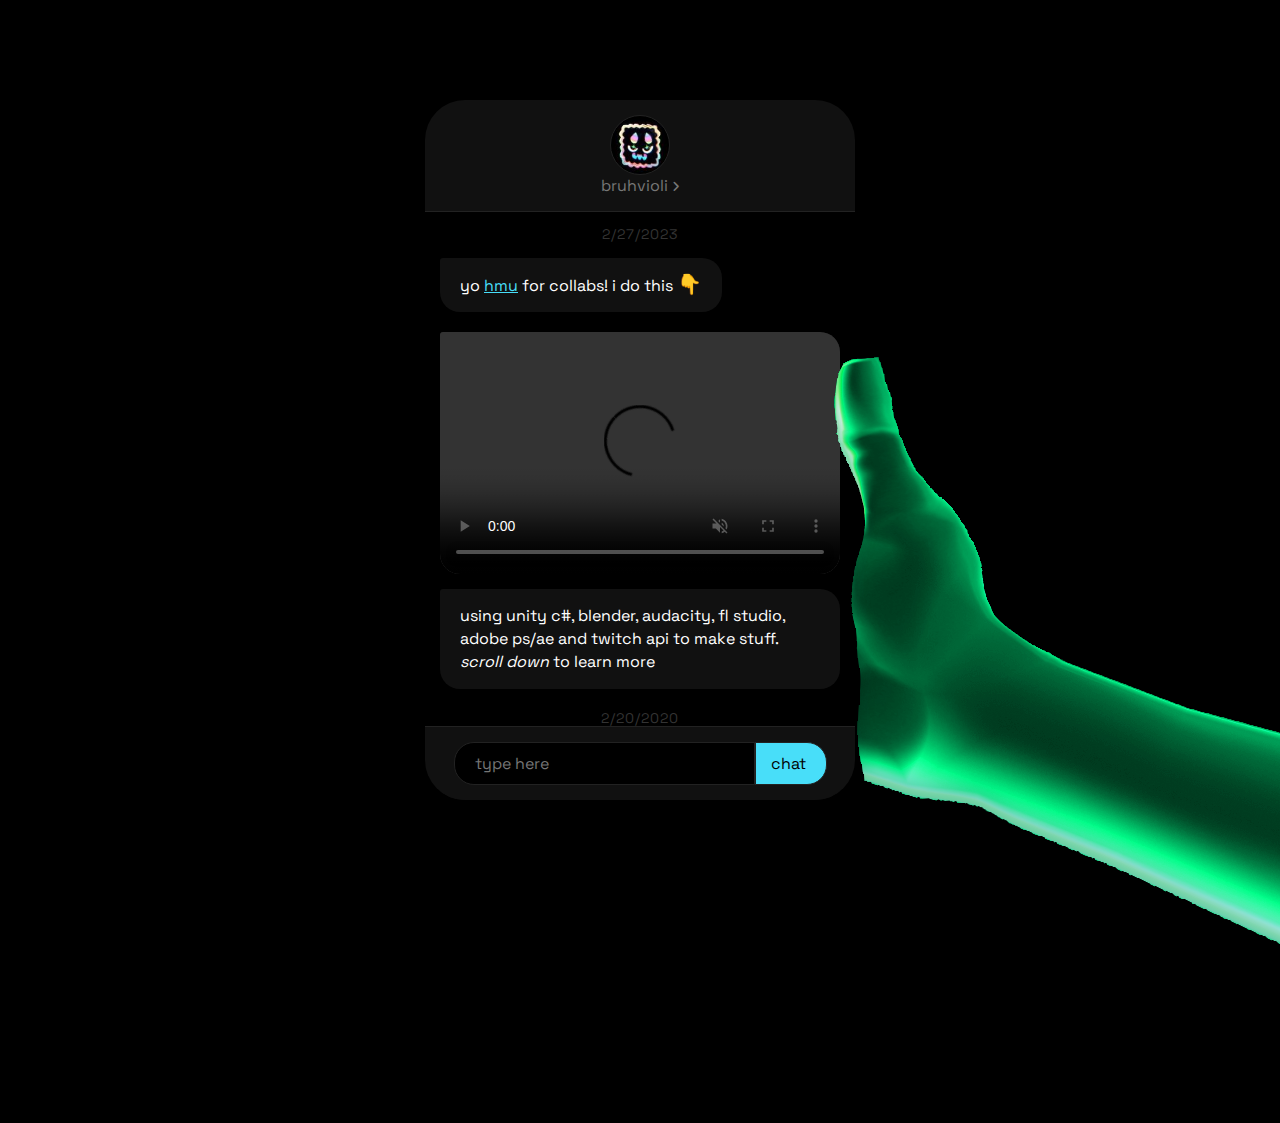
==== index.html @ a9795bd4 "updated stuff" ====
<!DOCTYPE html>
<html>
<head>
	<meta charset="utf-8">
	<meta name="viewport" content="width=device-width, initial-scale=1">
	<link rel="preconnect" href="https://fonts.googleapis.com">
	<link rel="preconnect" href="https://fonts.gstatic.com" crossorigin>
	<script src="https://ajax.googleapis.com/ajax/libs/jquery/3.3.1/jquery.min.js"></script>
	<link href="https://fonts.googleapis.com/css2?family=Space+Grotesk:wght@400;700&display=swap" rel="stylesheet">
	<link href="https://cdnjs.cloudflare.com/ajax/libs/font-awesome/6.3.0/css/all.min.css" rel="stylesheet">
	<title>bruhvioli portfolio</title>
	<link href="style.css" rel="stylesheet">
	<meta name=”viewport” content=”width=device-width; initial-scale=1.0; maximum-scale=1.0; user-scalable=0;” />
	<meta name=”viewport” content=”width=device-width; initial-scale=1.0; maximum-scale=1.0; user-scalable=false;” />
	<meta name=”viewport” content=”width=device-width; initial-scale=1.0; maximum-scale=1.0; user-scalable=no;” />
	<meta name="viewport" content="width=device-width, user-scalable=no" />

	<!-- <script>
        $(document).ready(function() {
            $(".copyText").on('click', function() {
                $(".container").toggleClass("alert-active");
                setTimeout(function(){
				    $('.container').removeClass('alert-active');
				},2000);
            });

        });
        
    </script> -->

    <script type="text/javascript">
    	$(document).ready(function(){
		    var classes = ["bg1", "bg2", "bg3", "bg4"];

		    $(".bg-img").each(function(){
		        $(this).addClass(classes[~~(Math.random()*classes.length)]);
		    });
		});
    </script>

    <script type="text/javascript">
    	$(document).ready(function(){
		    var classes = ["white-drawn", "green-3d"];

		    $(".hand").each(function(){
		        $(this).addClass(classes[~~(Math.random()*classes.length)]);
		    });
		});
    </script>

    <script type="text/javascript">
    	$(document).ready(function(){
		    var classes = ["dark-phone", "light-phone"];

		    $(".container").each(function(){
		        $(this).addClass(classes[~~(Math.random()*classes.length)]);
		    });
		});
    </script>

</head>
<body>
	<div class="bg-img"></div>
<div class="container">
	<div class="hand"></div>
	<div class="inside-phone">
<!-- <div class="alert-msg">copied to clipboard</div> -->

	<a class="header-link" target="_blank" href="https://www.linktr.ee/bruhvioli">
		<div class="header">
		<div class="logo">
			<!-- <img width="50px" src="pp.jpeg"> -->
		</div>
		<div>bruhvioli <i style="font-size: 12px;" class="fa-solid fa-angle-right"></i></div>
		<!-- <div class="navlinks"><span class="copyText"><div id="a" class="hiddenText" onclick="copyDivToClipboard()">bruhvioli#5132</div><i class="fa-brands fa-discord"></i></span> <span class="copyText"><div id="b" class="hiddenText" onclick="copyDivToClipboard2()">dmbruhvioli@gmail.com</div><i class="fa-solid fa-envelope"></i></span>
	</div> -->
	</div>
</a>

	<div class="footer">
		<div class="input">
			<input type="" name="" placeholder="type here">
			<a target="_blank" href="https://www.linktr.ee/bruhvioli"><div class="send-btn">chat</div></a>
		</div>
		<div>
			
		</div>

<!-- 		<div class="navlinks"><span class="copyText"><div id="a" class="hiddenText" onclick="copyDivToClipboard()">bruhvioli#5132</div><i class="fa-brands fa-discord"></i></span> <span class="copyText"><div id="b" class="hiddenText" onclick="copyDivToClipboard2()">dmbruhvioli@gmail.com</div><i class="fa-solid fa-envelope"></i></span>
	</div> -->
	</div>

	<div class="scrolling-content">

		<!-- <div class="header dupe">
			<div class="logo"></div>
			<div>bruhvioli <i style="font-size: 12px; color: #555;" class="fa-solid fa-angle-right"></i></div>
		</div> -->

		<div class="row">
			<div class="timecode">2/27/2023</div>
			<!-- <div id="datetime" class="timecode"></div> -->
		</div>

		<div class="row">
			<div class="text-block">
				yo <a class="rainbowLink"  target="_blank"  href="https://linktr.ee/bruhvioli">hmu</a> for collabs! i do this <span style="font-size: 20px;">👇</span> 
			</div>
		</div>

		<div class="row">
			<div class="video-block">
			<video controls autoplay="" muted="" loop="">
				<source src="reel.mp4" type="video/mp4">
			</video>
			</div>
		</div>

		<div class="row">
			<div class="text-block">
				using unity c#, blender, audacity, fl studio, adobe ps/ae and twitch api to make stuff. <i>scroll down</i> to learn more
			</div>
		</div>

		<div class="row">
			<div class="timecode">2/20/2020</div>
		</div>

		<div class="row">
			<div class="text-block">
				currently making an <a class="rainbowLink" target="_blank" href="https://www.tiktok.com/@chatterverse">interactive livestream</a> where viewers play minigames and chat with an a.i. vtuber 
			</div>
		</div>

		<div class="row">
			<div class="text-block">
				released a playtest for my <a class="rainbowLink" target="_blank"  href="https://bruhvioli.itch.io/rundat">first game</a>... still changing/working on it to this day <span style="font-size: 20px;">😂</span>
			</div>
		</div>

		<!-- <div class="row">
			<div class="text-block">
				<a class="rainbowLink" target="_blank"  href="https://linktr.ee/bruhvioli">lmk</a> if you wanna collab
			</div>
		</div> -->

		<div class="row">
			<div class="timecode">1/12/2018</div>
		</div>

		<div class="row">
			<div class="text-block">
				making <a class="rainbowLink" href="old/archive.html">websites & designs</a> with figma, html, css, and js to survive (for now)
			</div>
		</div>

		<div class="row">
			<div class="text-block">
				 <span style="font-size: 20px;">❤️</span> overwatch, smash ultimate, wario land 3, <a class="rainbowLink" target="_blank" href="https://www.twitch.tv/watchmeforever">watchmeforever</a>, wario ware, mario kart 8, fortnite, reboot, <a class="rainbowLink" target="_blank" href="https://www.youtube.com/watch?v=z3keHyuyst4">pluggnb remixes</a>, one punch man, <a class="rainbowLink" target="_blank" href="https://store.steampowered.com/app/1353230/Bomb_Rush_Cyberfunk/">bomb rush cyberfunk</a>
			</div>
		</div>

		<!-- <div id="down"></div> -->

		<br><br><br><br><br><br><br><br><br><br><br><br>

	</div>
	</div>

</div>

<script>
var dt = new Date();
document.getElementById("datetime").innerHTML = dt.toLocaleDateString();
</script>

<!-- <script>
    function copyDivToClipboard() {
        var range = document.createRange();
        range.selectNode(document.getElementById("a"));
        window.getSelection().removeAllRanges(); // clear current selection
        window.getSelection().addRange(range); // to select text
        document.execCommand("copy");
        window.getSelection().removeAllRanges();// to deselect
    }
</script>
<script>
    function copyDivToClipboard2() {
        var range = document.createRange();
        range.selectNode(document.getElementById("b"));
        window.getSelection().removeAllRanges(); // clear current selection
        window.getSelection().addRange(range); // to select text
        document.execCommand("copy");
        window.getSelection().removeAllRanges();// to deselect
    }
</script> -->

</body>
</html>
---- style.css ----
html
{
	scroll-behavior: smooth;
}
*
{
	box-sizing: border-box;
	padding: 0;
	margin: 0;
}
::-webkit-scrollbar {
  width: 7px;
  height: 7px; 
  /*cursor: pointer;*/
}
body
{
	font-family: 'Space Grotesk', sans-serif;
	color: #fff;
	position: relative;
	display: flex;
	justify-content: center;
	align-items: center;
	height: 100vh;
	max-height: 100vh;
	overflow:hidden;
	background: #000;
}
.input
{
	display: flex;
	align-items: center;
	justify-content: center;
}
.input input 
{
	font-family: 'Space Grotesk', sans-serif;
	color: #fff;
	width: 70%;
	font-size: 16px;
	background: #0A0A0A;
	border-radius: 20px 0 0 20px;
	padding: 10px 20px;
	border:  1px solid #222;
}
.send-btn
{
	cursor: pointer;
	display: inline-block;
	color: #fff;
	/*font-weight: 700;*/
	background: #111;
	border-radius: 0 20px 20px 0;
	padding: 10px 20px 10px 15px;
	margin: 0;
	border:  1px solid #222;
	animation: color-change 5s infinite;
}
.bg-img
{
	position: absolute;
	top: 0;
	left: 0;
	width: 100vw;
	height: 100vh;
	opacity: 0.7px;
	/*background: url("https://media.newyorker.com/photos/60a5473498e3953d886a09fc/16:9/w_2560,h_1440,c_limit/Shouts-Outside.jpg") #000 center;*/
	background-size: cover;
	filter: blur(4px);
}
.bg1
{
	background: url("bg1.png") #000 center;
	background-size: cover;
}
.bg2
{
	background: url("bg2.png") #000 center;
	background-size: cover;
}
.bg3
{
	background: url("bg3.png") #000 center;
	background-size: cover;
}
.bg4
{
	background: url("bg4.png") #000 center;
	background-size: cover;
}
.container
{
	/*border-radius: 50px;*/
	position: relative;
	/*position: absolute;
	top: 50%;
	margin: 0 auto;*/
	max-width: 450px;
	padding: 0;
	height: 80vh;
	max-height: 850px;
	animation: myAnim 1s ease 0s 1 normal forwards;
}

@keyframes myAnim {
	0% {
		/*opacity: 0;*/
		transform: translateY(500px);
	}

	100% {
		/*opacity: 1;*/
		transform: translateY(0);
	}
}

.inside-phone
{
	border: 10px solid #000;
	border-radius: 50px;
	position: relative;
	width: 100%;
	height: 100%;
	overflow: hidden;
	background: #080808;
}
.hand
{
	width: 933px;
	height: 817px;
	background-size: cover;
	pointer-events: none;
	position: absolute;
	z-index: +2;
	top: 30%;
	left: 405px;
}
.white-drawn
{
	background: url("hand.png");
}
.black-real
{
	background: url("hand2.png");
}
.green-3d
{
	background: url("hand3.png");
}
.scrolling-content
{
	margin-top:110px;
	width: 100%;
	height: 100%;
	overflow-y: scroll;
}
.header
{
	position: absolute;
	top: 0;
	left: 0;
	z-index: +1;
	background: #111;
	text-align: center;
	width: 100%;
	/*max-width: 700px;*/
	padding: 15px 0;
	border-bottom: 1px solid #222;
}
.dupe 
{
	background: transparent;
	position: relative;
	z-index: -1;
	border-bottom: none;
}

.footer
{
	position: absolute;
	bottom: 0;
	left: 0;
	z-index: +1;
	background: #111;
	text-align: center;
	width: 100%;
	/*max-width: 700px;*/
	padding: 15px 0;
	border-top: 1px solid #222;
	/*box-shadow: 0px 0px 100px #000;*/
}
.clear
{
	clear: both;
}
.logo
{
	width:60px;
	height: 60px;
	border-radius: 100px;
	overflow: hidden;
	border: 1px solid #222;
	background: url("pp.jpeg") center;
	background-size: cover;
	margin: 0 auto;
}
.navlinks
{
	float: right;
	/*display: inline-block;*/
}
.copyText, .rainbowLink
{
	/*user-select: none;*/
	position: relative;
	/*text-decoration: none;*/
	cursor: pointer;
	color: #48DEF9;
	/*font-weight: 700;*/
	/*animation: color-change 5s infinite;*/
}

.text-block
{
	display: inline-block;
	text-align: left;
	padding: 15px 20px;
}
.video-block
{
	padding-bottom: 56.25%;
}
.text-block, .video-block
{
	/*box-shadow: inset 0 0  30px rgba(255, 255, 255, 0.1);*/
	position: relative;
	border-radius: 3px 20px 20px 20px;
	overflow: hidden;
	background: #111;
	line-height: 1.45em;
	margin: 15px 15px 0px;
	font-size: 16px;
}
.timecode
{
	text-align: center;
	margin: 15px auto 0;
	font-size: 14px;
	color: #333;
	letter-spacing: 1px;
}
 video
{
	width: 100%;
    height: 100%;
    position: absolute;
    top: 0;
    left: 0;
    object-fit: cover;
    z-index: 0;
}

/*alt phone colors*/

	/*dark*/

		.dark-phone ::-webkit-scrollbar-track {
		  background: rgba(119, 119, 119, 0.2); 
		}
		 
		.dark-phone ::-webkit-scrollbar-thumb {
		  background: #333; 
		}

		.dark-phone ::-webkit-scrollbar-thumb:hover {
		  background: #222; 
		}
		.dark-phone .rainbowLink
		{
			color: #48DEF9;
		}
		.dark-phone .logo
		{
			border: 1px solid #222;
		}
		.dark-phone .header-link
		{
			color: #777;
		}
		.dark-phone .input input 
		{
			color: #fff;
			background: #000;
			border:  1px solid #222;
		}
		.dark-phone .send-btn
		{
			color: #000;
			background: #48DEF9;
			border:  1px solid #222;
		}
		.dark-phone .inside-phone
		{
			border: 10px solid #000;
			background: #000;
		}
		.dark-phone .header
		{
			background: #111;
			border-bottom: 1px solid #222;
		}
		.dark-phone .footer
		{
			background: #111;
			border-top: 1px solid #222;
		}
		.dark-phone .text-block,.dark-phone  .video-block
		{
			background: #111;
		}

	/*pink*/

		.pink-phone ::-webkit-scrollbar-track {
		  background: #F17878; 
		}
		 
		.pink-phone ::-webkit-scrollbar-thumb {
		  background: #DD4B4B; 
		}

		.pink-phone ::-webkit-scrollbar-thumb:hover {
		  background: #972121; 
		}
		.pink-phone .rainbowLink
		{
			color: #CB2E2E;
		}
		.pink-phone .logo
		{
			border: 1px solid #DB6C6C;
		}
		.pink-phone .timecode
		{
			color: #903A3A;
		}
		.pink-phone .header-link
		{
			color: #903A3A;
		}
		.pink-phone .input input 
		{
			color: #000;
			background: #fff;
			border:  1px solid #DB6C6C;
		}
		.pink-phone .send-btn
		{
			color: #CB2E2E;
			background: #FFAEAE;
			border:  1px solid #DB6C6C;
		}
		.pink-phone .inside-phone
		{
			border: 10px solid #FF9494;
			background: #FF8080;
		}
		.pink-phone .header
		{
			background: #FFAEAE;
			border-bottom: 1px solid #DB6C6C;
		}
		.pink-phone .footer
		{
			background: #FFAEAE;
			border-top: 1px solid #DB6C6C;
		}
		.pink-phone .text-block,.pink-phone  .video-block
		{
			color: #903A3A;
			background: #FFAEAE;
		}

	/*light*/

		.light-phone ::-webkit-scrollbar-track {
		  background: #ccc; 
		}
		 
		.light-phone ::-webkit-scrollbar-thumb {
		  background: #aaa; 
		}

		.light-phone ::-webkit-scrollbar-thumb:hover {
		  background: #bbb; 
		}
		.light-phone .rainbowLink
		{
			color: #1F5870;
		}
		.light-phone .logo
		{
			border: 1px solid #DBDBDB;
		}
		.light-phone .timecode
		{
			color: #8A8A8A;
		}
		.light-phone .header-link
		{
			color: #8A8A8A;
		}
		.light-phone .input input 
		{
			color: #000;
			background: #fff;
			border:  1px solid #DBDBDB;
		}
		.light-phone .send-btn
		{
			color: #fff;
			background: #48C3F6;
			border:  1px solid #DBDBDB;
		}
		.light-phone .inside-phone
		{
			border: 10px solid #ddd;
			background: #fff;
		}
		.light-phone .header
		{
			background: #EEEEEE;
			border-bottom: 1px solid #DBDBDB;
		}
		.light-phone .footer
		{
			background: #EEEEEE;
			border-top: 1px solid #DBDBDB;
		}
		.light-phone .text-block,.light-phone  .video-block
		{
			color: #fff;
			background: #48C3F6;
		}



@media only screen and (max-width: 800px)
{

		body
		{
			display: block;
			height: 100vh;
		}
		.container
		{
			max-width: 100%;
			max-height: 100%;
			height: 100vh;
			animation: none;
		}
		.dark-phone .inside-phone, .light-phone .inside-phone
		{
			border: none;
			border-radius: 0px;
			width: 100%;
			height: 100%;
		}
		.hand
		{
			display: none;
		}
		.scrolling-content
		{
			margin-top:110px;
			width: 100%;
			height: 100%;
		}
		.footer
		{
			position: fixed;
		}
}

@media only screen and (max-height: 800px)
{

		body
		{
			display: block;
			height: 100vh;
		}
		.container
		{
			max-width: 100%;
			max-height: 100%;
			height: 100vh;
			animation: none;
		}
		.dark-phone .inside-phone, .light-phone .inside-phone
		{
			border: none;
			border-radius: 0px;
			width: 100%;
			height: 100%;
		}
		.hand
		{
			display: none;
		}
		.scrolling-content
		{
			margin-top:110px;
			width: 100%;
			height: 100%;
		}
		.footer
		{
			position: fixed;
		}
}
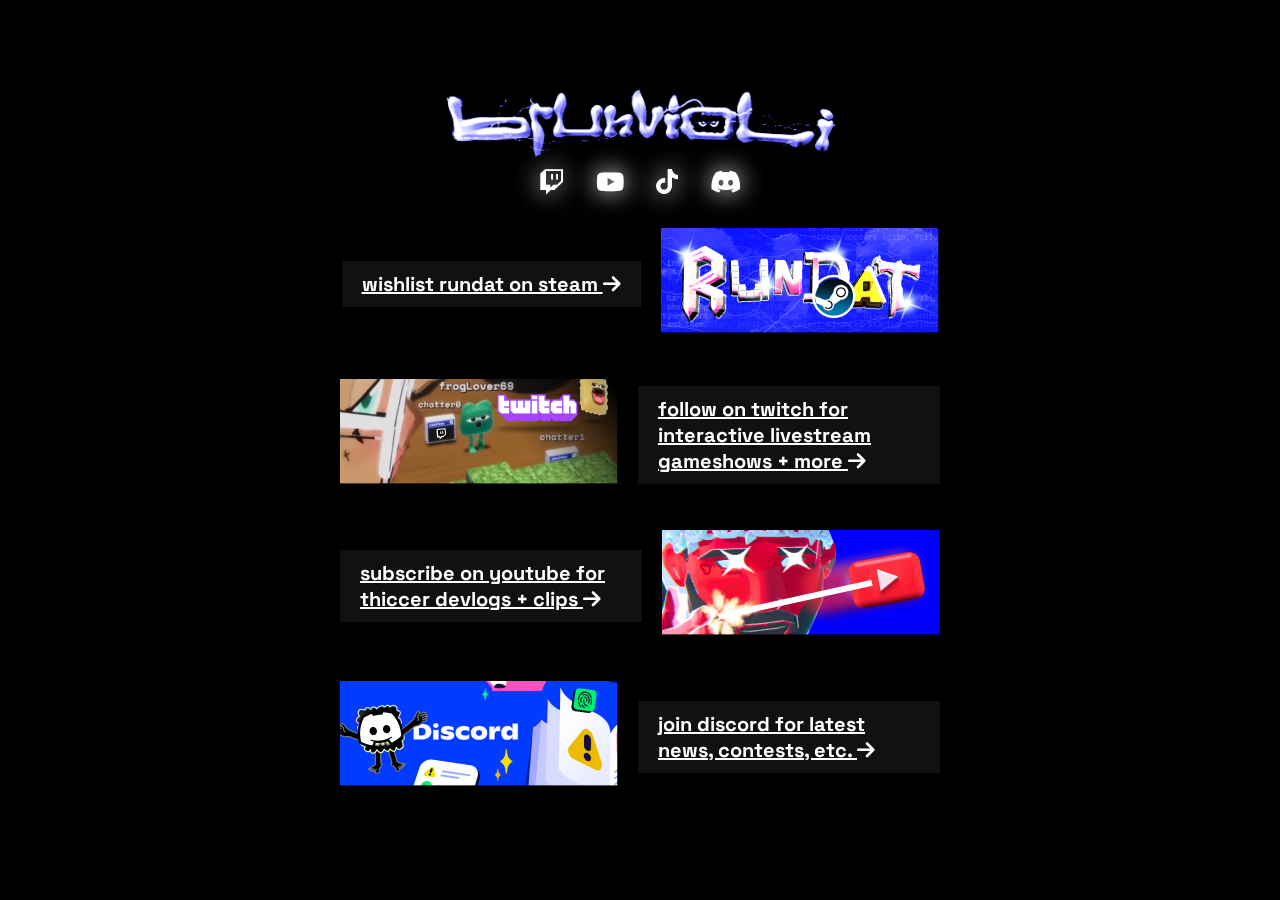
==== commit a866aa00: "gg" ====
--- a/index.html
+++ b/index.html
@@ -8,27 +8,13 @@
 	<script src="https://ajax.googleapis.com/ajax/libs/jquery/3.3.1/jquery.min.js"></script>
 	<link href="https://fonts.googleapis.com/css2?family=Space+Grotesk:wght@400;700&display=swap" rel="stylesheet">
 	<link href="https://cdnjs.cloudflare.com/ajax/libs/font-awesome/6.3.0/css/all.min.css" rel="stylesheet">
-	<title>bruhvioli portfolio</title>
-	<link href="style.css" rel="stylesheet">
+	<title>bruhvioli</title>
 	<meta name=”viewport” content=”width=device-width; initial-scale=1.0; maximum-scale=1.0; user-scalable=0;” />
 	<meta name=”viewport” content=”width=device-width; initial-scale=1.0; maximum-scale=1.0; user-scalable=false;” />
 	<meta name=”viewport” content=”width=device-width; initial-scale=1.0; maximum-scale=1.0; user-scalable=no;” />
 	<meta name="viewport" content="width=device-width, user-scalable=no" />
 
-	<!-- <script>
-        $(document).ready(function() {
-            $(".copyText").on('click', function() {
-                $(".container").toggleClass("alert-active");
-                setTimeout(function(){
-				    $('.container').removeClass('alert-active');
-				},2000);
-            });
-
-        });
-        
-    </script> -->
-
-    <script type="text/javascript">
+	<script type="text/javascript">
     	$(document).ready(function(){
 		    var classes = ["bg1", "bg2", "bg3", "bg4"];
 
@@ -38,162 +24,129 @@
 		});
     </script>
 
-    <script type="text/javascript">
-    	$(document).ready(function(){
-		    var classes = ["white-drawn", "green-3d"];
+	<style type="text/css">
+		body{
+			margin: 0;
+			font-family: 'Space Grotesk', sans-serif;
+			text-align: center;
+			color: #fff;
+			display: flex;
+			justify-content: center;
+			align-items: center;
+			height: 100vh;
+		}
+		.bg1{
+			background: url("https://media0.giphy.com/media/pqqkwP2PuA7lWER7mm/giphy.gif?cid=ecf05e47bzj7bcguft5gb2auelsllq3oeke4aj1qrz2aywon&ep=v1_gifs_related&rid=giphy.gif&ct=g") center #000;
+			background-size: cover;
+		}
+		.bg2{
+			background: url("https://media4.giphy.com/media/7d1w8H40tT3iRF3KEB/giphy.gif?cid=ecf05e47otx4shzhyp9qbue3hf9dgt2yi0kmwa0siplykv2k&ep=v1_gifs_search&rid=giphy.gif&ct=g") center #000;
+			background-size: cover;
+		}
+		.bg3{
+			background: url("https://media2.giphy.com/media/sJvz8Qnfly3BOuotGx/giphy.gif?cid=ecf05e47im35vqk2yp020k0vk41wdr7egqg4s7fmkw36v52g&ep=v1_gifs_related&rid=giphy.gif&ct=g") center #000;
+			background-size: cover;
+		}
+		.bg4{
+			background: url("https://media0.giphy.com/media/eN4O2EqeW1lFqRg6dS/giphy.gif?cid=ecf05e47bt7381t3ejfez3vuvn88cjzrj1utou6qn6nt39qp&ep=v1_gifs_search&rid=giphy.gif&ct=g") center #000;
+			background-size: cover;
+		}
+		.background{
+			margin: 0;
+			position: fixed;
+			z-index: -1;
+			width: 100%;
+			height: 100vh;
+			background: #000;
+			opacity: 0.9;
+		}
+		.content-pos{
+			width: 100%;
+			max-width: 700px;
+			margin: 0 auto;
+			/*background: #222;*/
+		}
+		.cta{
+			display: flex;
+			justify-content: center;
+			align-items: center;
+			padding: 0 20px;
+			margin: 20px;
+			color: #fff;
 
-		    $(".hand").each(function(){
-		        $(this).addClass(classes[~~(Math.random()*classes.length)]);
-		    });
-		});
-    </script>
+		}
+		.cta div{
+			font-size: 20px;
+			font-weight: 700;
+			padding: 10px 20px;
+			background: #111;
+			margin: 10px;
+			text-align: left;
 
-    <script type="text/javascript">
-    	$(document).ready(function(){
-		    var classes = ["dark-phone", "light-phone"];
-
-		    $(".container").each(function(){
-		        $(this).addClass(classes[~~(Math.random()*classes.length)]);
-		    });
-		});
-    </script>
+		}
+		.cta .img{
+			padding: 0;
+			background: none;
+		}
+		.socials a{
+			font-size: 25px;
+			padding: 14px;
+			text-decoration: none;
+			color: #fff;
+			text-shadow: 0px 0px 25px #fff;
+		}
+		@media only screen and (max-width: 500px)
+		{
+			body{
+			display: block;
+			}
+			.cta{
+				flex-direction: column;
+				margin: 20px;
+			}
+			.cta div{
+				margin: 10px 0;
+			}
+		}
+	</style>
 
 </head>
-<body>
-	<div class="bg-img"></div>
-<div class="container">
-	<div class="hand"></div>
-	<div class="inside-phone">
-<!-- <div class="alert-msg">copied to clipboard</div> -->
+<body class="bg-img">
+	<div class="background"></div>
+	<div class="content-pos">
 
-	<a class="header-link" target="_blank" href="https://www.linktr.ee/bruhvioli">
-		<div class="header">
-		<div class="logo">
-			<!-- <img width="50px" src="pp.jpeg"> -->
-		</div>
-		<div>bruhvioli <i style="font-size: 12px;" class="fa-solid fa-angle-right"></i></div>
-		<!-- <div class="navlinks"><span class="copyText"><div id="a" class="hiddenText" onclick="copyDivToClipboard()">bruhvioli#5132</div><i class="fa-brands fa-discord"></i></span> <span class="copyText"><div id="b" class="hiddenText" onclick="copyDivToClipboard2()">dmbruhvioli@gmail.com</div><i class="fa-solid fa-envelope"></i></span>
-	</div> -->
-	</div>
-</a>
+		<div class="avatar"></div>
+		<img src="logo.png" style="width: 100%; max-width: 400px; text-align: center;">
 
-	<div class="footer">
-		<div class="input">
-			<input type="" name="" placeholder="type here">
-			<a target="_blank" href="https://www.linktr.ee/bruhvioli"><div class="send-btn">chat</div></a>
-		</div>
-		<div>
-			
+		<div class="socials">
+			<a href="https://www.twitch.tv/bruhvioli"><i class="fa-brands fa-twitch"></i></a>
+			<a href="https://www.youtube.com/bruhvioli"><i class="fa-brands fa-youtube"></i></a>
+			<a href="https://tiktok.com/@bruhvioli"><i class="fa-brands fa-tiktok"></i></a>
+			<a href="https://discord.gg/h284WHE9gu"><i class="fa-brands fa-discord"></i></a>
+			<!-- <a href="https://twitter.com/bruhvioli"><i class="fa-brands fa-twitter"></i></a>
+			<a href="https://instagram.com/bruhvioli"><i class="fa-brands fa-instagram"></i></a> -->
 		</div>
 
-<!-- 		<div class="navlinks"><span class="copyText"><div id="a" class="hiddenText" onclick="copyDivToClipboard()">bruhvioli#5132</div><i class="fa-brands fa-discord"></i></span> <span class="copyText"><div id="b" class="hiddenText" onclick="copyDivToClipboard2()">dmbruhvioli@gmail.com</div><i class="fa-solid fa-envelope"></i></span>
-	</div> -->
-	</div>
+		<a href="https://store.steampowered.com/app/2492020/Rundat/" class="cta">
+			<div>wishlist rundat on steam  <i class="fa-solid fa-arrow-right"></i></div>
+			<div class="img"><img src="rundat.png"/></div>
+		</a>
 
-	<div class="scrolling-content">
+		<a href="https://www.twitch.tv/bruhvioli" class="cta">
+			<div class="img"><img src="twitch.png"/></div>
+			<div>follow on twitch for interactive livestream gameshows + more  <i class="fa-solid fa-arrow-right"></i></div>
+		</a>
 
-		<!-- <div class="header dupe">
-			<div class="logo"></div>
-			<div>bruhvioli <i style="font-size: 12px; color: #555;" class="fa-solid fa-angle-right"></i></div>
-		</div> -->
+		<a href="https://www.youtube.com/bruhvioli" class="cta">
+			<div>subscribe on youtube for thiccer devlogs + clips  <i class="fa-solid fa-arrow-right"></i></div>
+			<div class="img"><img src="youtube.png"/></div>
+		</a>
 
-		<div class="row">
-			<div class="timecode">2/27/2023</div>
-			<!-- <div id="datetime" class="timecode"></div> -->
-		</div>
-
-		<div class="row">
-			<div class="text-block">
-				yo <a class="rainbowLink"  target="_blank"  href="https://linktr.ee/bruhvioli">hmu</a> for collabs! i do this <span style="font-size: 20px;">👇</span> 
-			</div>
-		</div>
-
-		<div class="row">
-			<div class="video-block">
-			<video controls autoplay="" muted="" loop="">
-				<source src="reel.mp4" type="video/mp4">
-			</video>
-			</div>
-		</div>
-
-		<div class="row">
-			<div class="text-block">
-				using unity c#, blender, audacity, fl studio, adobe ps/ae and twitch api to make stuff. <i>scroll down</i> to learn more
-			</div>
-		</div>
-
-		<div class="row">
-			<div class="timecode">2/20/2020</div>
-		</div>
-
-		<div class="row">
-			<div class="text-block">
-				currently making an <a class="rainbowLink" target="_blank" href="https://www.tiktok.com/@chatterverse">interactive livestream</a> where viewers play minigames and chat with an a.i. vtuber 
-			</div>
-		</div>
-
-		<div class="row">
-			<div class="text-block">
-				released a playtest for my <a class="rainbowLink" target="_blank"  href="https://bruhvioli.itch.io/rundat">first game</a>... still changing/working on it to this day <span style="font-size: 20px;">😂</span>
-			</div>
-		</div>
-
-		<!-- <div class="row">
-			<div class="text-block">
-				<a class="rainbowLink" target="_blank"  href="https://linktr.ee/bruhvioli">lmk</a> if you wanna collab
-			</div>
-		</div> -->
-
-		<div class="row">
-			<div class="timecode">1/12/2018</div>
-		</div>
-
-		<div class="row">
-			<div class="text-block">
-				making <a class="rainbowLink" href="old/archive.html">websites & designs</a> with figma, html, css, and js to survive (for now)
-			</div>
-		</div>
-
-		<div class="row">
-			<div class="text-block">
-				 <span style="font-size: 20px;">❤️</span> overwatch, smash ultimate, wario land 3, <a class="rainbowLink" target="_blank" href="https://www.twitch.tv/watchmeforever">watchmeforever</a>, wario ware, mario kart 8, fortnite, reboot, <a class="rainbowLink" target="_blank" href="https://www.youtube.com/watch?v=z3keHyuyst4">pluggnb remixes</a>, one punch man, <a class="rainbowLink" target="_blank" href="https://store.steampowered.com/app/1353230/Bomb_Rush_Cyberfunk/">bomb rush cyberfunk</a>
-			</div>
-		</div>
-
-		<!-- <div id="down"></div> -->
-
-		<br><br><br><br><br><br><br><br><br><br><br><br>
+		<a href="https://discord.gg/h284WHE9gu" class="cta">
+			<div class="img"><img src="discord.png"/></div>
+			<div>join discord for latest news, contests, etc.  <i class="fa-solid fa-arrow-right"></i></div>
+		</a>
 
 	</div>
-	</div>
-
-</div>
-
-<script>
-var dt = new Date();
-document.getElementById("datetime").innerHTML = dt.toLocaleDateString();
-</script>
-
-<!-- <script>
-    function copyDivToClipboard() {
-        var range = document.createRange();
-        range.selectNode(document.getElementById("a"));
-        window.getSelection().removeAllRanges(); // clear current selection
-        window.getSelection().addRange(range); // to select text
-        document.execCommand("copy");
-        window.getSelection().removeAllRanges();// to deselect
-    }
-</script>
-<script>
-    function copyDivToClipboard2() {
-        var range = document.createRange();
-        range.selectNode(document.getElementById("b"));
-        window.getSelection().removeAllRanges(); // clear current selection
-        window.getSelection().addRange(range); // to select text
-        document.execCommand("copy");
-        window.getSelection().removeAllRanges();// to deselect
-    }
-</script> -->
-
 </body>
 </html>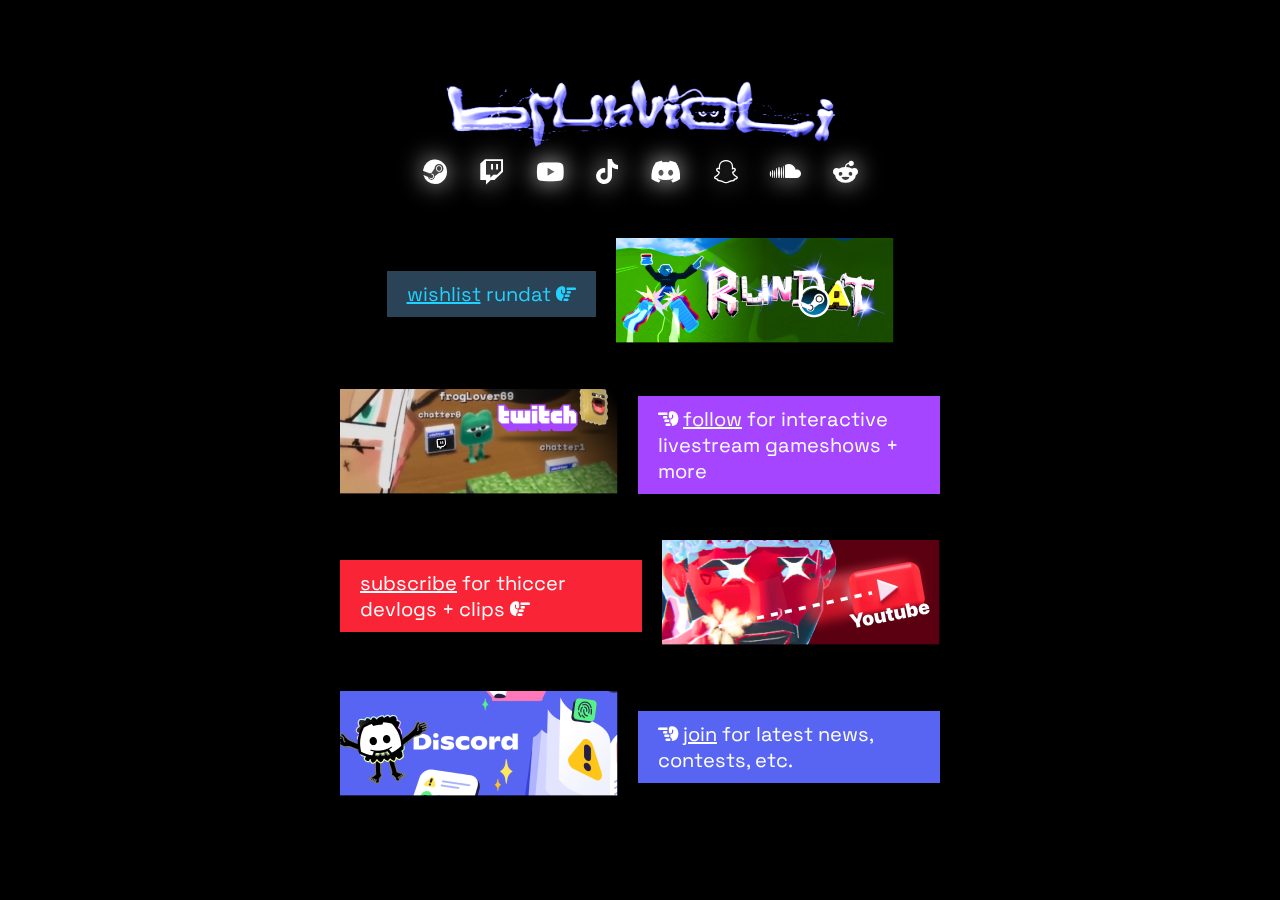
==== commit 2d3275f7: "gg" ====
--- a/index.html
+++ b/index.html
@@ -73,13 +73,14 @@
 			padding: 0 20px;
 			margin: 20px;
 			color: #fff;
+			text-decoration: none;
 
 		}
 		.cta div{
 			font-size: 20px;
-			font-weight: 700;
+			/*font-weight: 700;*/
 			padding: 10px 20px;
-			background: #111;
+			background: #fff;
 			margin: 10px;
 			text-align: left;
 
@@ -87,6 +88,9 @@
 		.cta .img{
 			padding: 0;
 			background: none;
+		}
+		.socials{
+			padding-bottom: 20px;
 		}
 		.socials a{
 			font-size: 25px;
@@ -119,32 +123,36 @@
 		<img src="logo.png" style="width: 100%; max-width: 400px; text-align: center;">
 
 		<div class="socials">
+			<a href="https://store.steampowered.com/app/2492020/Rundat/"><i class="fa-brands fa-steam"></i></a>
 			<a href="https://www.twitch.tv/bruhvioli"><i class="fa-brands fa-twitch"></i></a>
 			<a href="https://www.youtube.com/bruhvioli"><i class="fa-brands fa-youtube"></i></a>
 			<a href="https://tiktok.com/@bruhvioli"><i class="fa-brands fa-tiktok"></i></a>
 			<a href="https://discord.gg/h284WHE9gu"><i class="fa-brands fa-discord"></i></a>
+			<a href="https://www.snapchat.com/add/bruhvioli"><i class="fa-brands fa-snapchat"></i></a>
+			<a href="https://soundcloud.com/bruhvioli"><i class="fa-brands fa-soundcloud"></i></a>
+			<a href="https://www.reddit.com/r/bruhvioli/"><i class="fa-brands fa-reddit-alien"></i></a>
 			<!-- <a href="https://twitter.com/bruhvioli"><i class="fa-brands fa-twitter"></i></a>
 			<a href="https://instagram.com/bruhvioli"><i class="fa-brands fa-instagram"></i></a> -->
 		</div>
 
-		<a href="https://store.steampowered.com/app/2492020/Rundat/" class="cta">
-			<div>wishlist rundat on steam  <i class="fa-solid fa-arrow-right"></i></div>
-			<div class="img"><img src="rundat.png"/></div>
+		<a href="https://store.steampowered.com/app/2492020/Rundat/" class="cta" style="color:#23D1FF;">
+			<div style="background:#2A4356;"><u>wishlist</u> rundat <i class="fa-solid fa-hand-point-right"></i></div>
+			<div class="img"><img src="steam.png"/></div>
 		</a>
 
 		<a href="https://www.twitch.tv/bruhvioli" class="cta">
 			<div class="img"><img src="twitch.png"/></div>
-			<div>follow on twitch for interactive livestream gameshows + more  <i class="fa-solid fa-arrow-right"></i></div>
+			<div style="background:#A645FF;"><i class="fa-solid fa-hand-point-left"></i> <u>follow</u> for interactive livestream gameshows + more</div>
 		</a>
 
 		<a href="https://www.youtube.com/bruhvioli" class="cta">
-			<div>subscribe on youtube for thiccer devlogs + clips  <i class="fa-solid fa-arrow-right"></i></div>
+			<div style="background:#F92536;"><u>subscribe</u> for thiccer devlogs + clips <i class="fa-solid fa-hand-point-right"></i></div>
 			<div class="img"><img src="youtube.png"/></div>
 		</a>
 
 		<a href="https://discord.gg/h284WHE9gu" class="cta">
 			<div class="img"><img src="discord.png"/></div>
-			<div>join discord for latest news, contests, etc.  <i class="fa-solid fa-arrow-right"></i></div>
+			<div style="background:#5865F2;"><i class="fa-solid fa-hand-point-left"></i> <u>join</u> for latest news, contests, etc.</div>
 		</a>
 
 	</div>
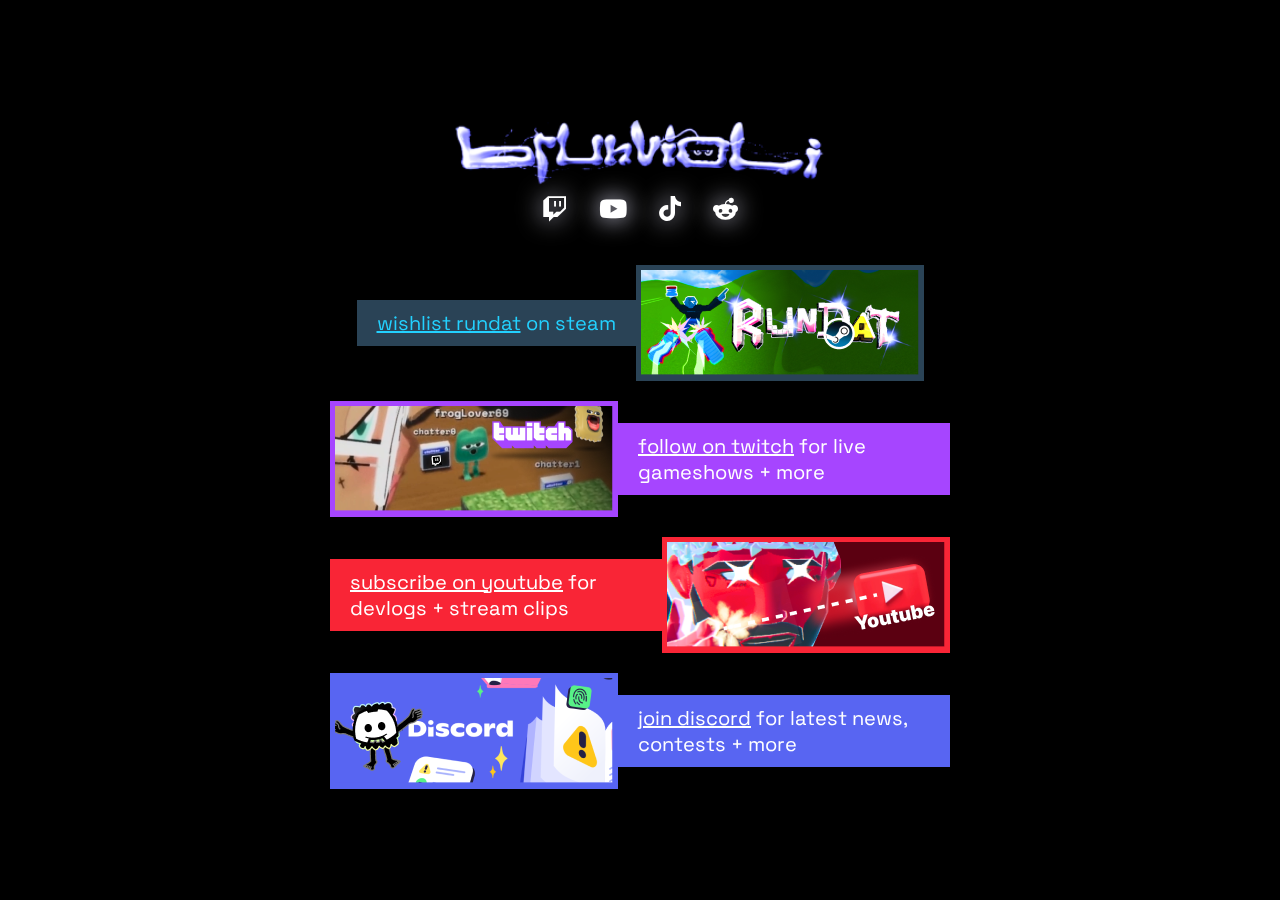
==== commit 88092162: "gg" ====
--- a/index.html
+++ b/index.html
@@ -81,12 +81,12 @@
 			/*font-weight: 700;*/
 			padding: 10px 20px;
 			background: #fff;
-			margin: 10px;
+			/*margin: 10px;*/
 			text-align: left;
 
 		}
 		.cta .img{
-			padding: 0;
+			padding: 5px 5px 0px 5px;
 			background: none;
 		}
 		.socials{
@@ -97,7 +97,7 @@
 			padding: 14px;
 			text-decoration: none;
 			color: #fff;
-			text-shadow: 0px 0px 25px #fff;
+			text-shadow: 0px 0px 25px #E8E8FF;
 		}
 		@media only screen and (max-width: 500px)
 		{
@@ -109,7 +109,7 @@
 				margin: 20px;
 			}
 			.cta div{
-				margin: 10px 0;
+				text-align: center;
 			}
 		}
 	</style>
@@ -123,36 +123,36 @@
 		<img src="logo.png" style="width: 100%; max-width: 400px; text-align: center;">
 
 		<div class="socials">
-			<a href="https://store.steampowered.com/app/2492020/Rundat/"><i class="fa-brands fa-steam"></i></a>
+			<!-- <a href="https://store.steampowered.com/app/2492020/Rundat/"><i class="fa-brands fa-steam"></i></a> -->
 			<a href="https://www.twitch.tv/bruhvioli"><i class="fa-brands fa-twitch"></i></a>
 			<a href="https://www.youtube.com/bruhvioli"><i class="fa-brands fa-youtube"></i></a>
 			<a href="https://tiktok.com/@bruhvioli"><i class="fa-brands fa-tiktok"></i></a>
-			<a href="https://discord.gg/h284WHE9gu"><i class="fa-brands fa-discord"></i></a>
-			<a href="https://www.snapchat.com/add/bruhvioli"><i class="fa-brands fa-snapchat"></i></a>
-			<a href="https://soundcloud.com/bruhvioli"><i class="fa-brands fa-soundcloud"></i></a>
+			<!-- <a href="https://discord.gg/h284WHE9gu"><i class="fa-brands fa-discord"></i></a> -->
+			<!-- <a href="https://www.snapchat.com/add/bruhvioli"><i class="fa-brands fa-snapchat"></i></a> -->
+			<!-- <a href="https://soundcloud.com/bruhvioli"><i class="fa-brands fa-soundcloud"></i></a> -->
 			<a href="https://www.reddit.com/r/bruhvioli/"><i class="fa-brands fa-reddit-alien"></i></a>
 			<!-- <a href="https://twitter.com/bruhvioli"><i class="fa-brands fa-twitter"></i></a>
 			<a href="https://instagram.com/bruhvioli"><i class="fa-brands fa-instagram"></i></a> -->
 		</div>
 
 		<a href="https://store.steampowered.com/app/2492020/Rundat/" class="cta" style="color:#23D1FF;">
-			<div style="background:#2A4356;"><u>wishlist</u> rundat <i class="fa-solid fa-hand-point-right"></i></div>
-			<div class="img"><img src="steam.png"/></div>
+			<div style="background:#2A4356;"><u>wishlist rundat</u> on steam</div>
+			<div class="img" style="background:#2A4356;"><img src="steam.png"/></div>
 		</a>
 
 		<a href="https://www.twitch.tv/bruhvioli" class="cta">
-			<div class="img"><img src="twitch.png"/></div>
-			<div style="background:#A645FF;"><i class="fa-solid fa-hand-point-left"></i> <u>follow</u> for interactive livestream gameshows + more</div>
+			<div class="img" style="background:#A645FF;"><img src="twitch.png"/></div>
+			<div style="background:#A645FF;"><u>follow on twitch</u> for live gameshows + more</div>
 		</a>
 
 		<a href="https://www.youtube.com/bruhvioli" class="cta">
-			<div style="background:#F92536;"><u>subscribe</u> for thiccer devlogs + clips <i class="fa-solid fa-hand-point-right"></i></div>
-			<div class="img"><img src="youtube.png"/></div>
+			<div style="background:#F92536;"><u>subscribe on youtube</u> for devlogs + stream clips</div>
+			<div class="img" style="background:#F92536;"><img src="youtube.png"/></div>
 		</a>
 
 		<a href="https://discord.gg/h284WHE9gu" class="cta">
-			<div class="img"><img src="discord.png"/></div>
-			<div style="background:#5865F2;"><i class="fa-solid fa-hand-point-left"></i> <u>join</u> for latest news, contests, etc.</div>
+			<div class="img" style="background:#5865F2;"><img src="discord.png"/></div>
+			<div style="background:#5865F2;"><u>join discord</u> for latest news, contests + more</div>
 		</a>
 
 	</div>
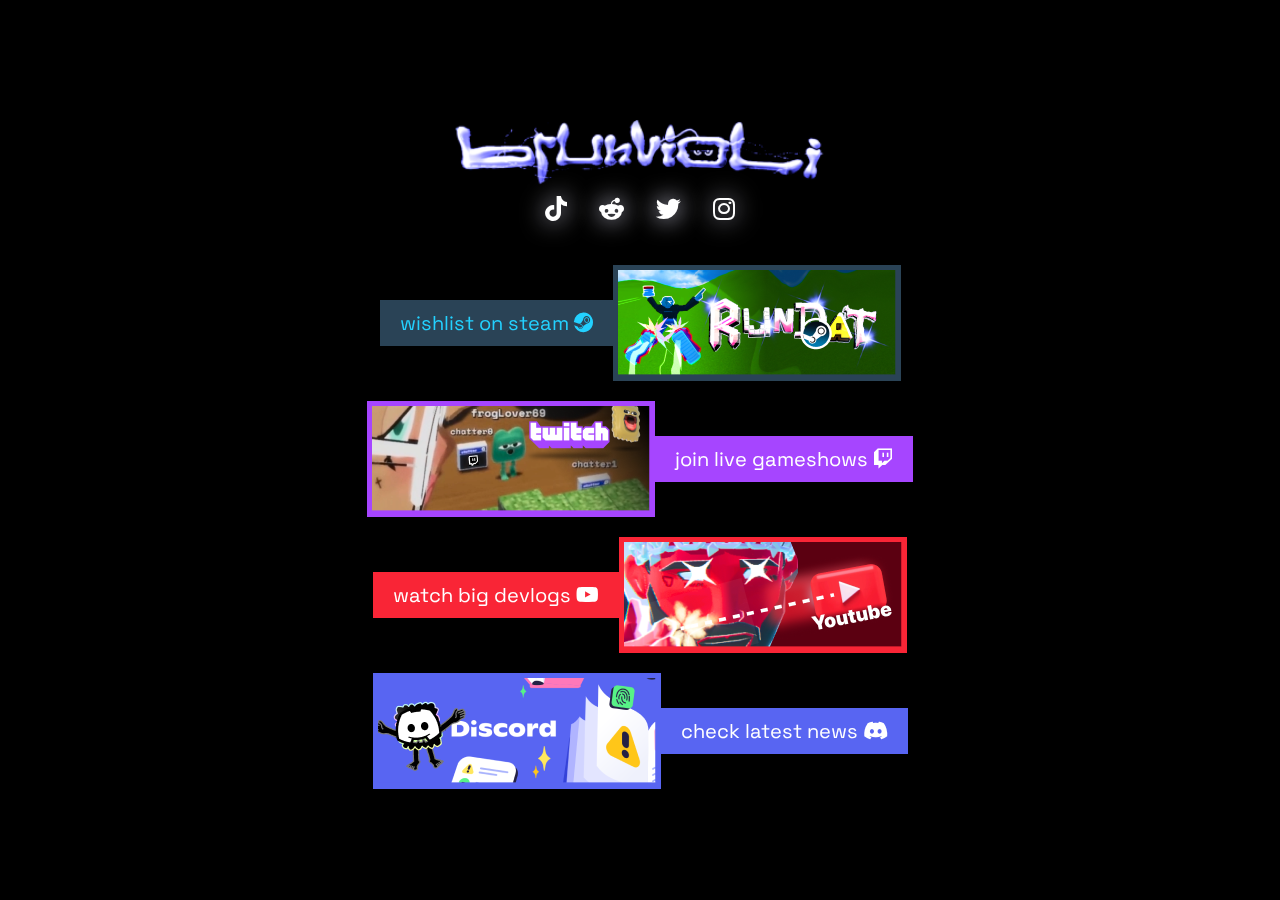
==== commit d5e8e0ae: "gg" ====
--- a/index.html
+++ b/index.html
@@ -124,35 +124,35 @@
 
 		<div class="socials">
 			<!-- <a href="https://store.steampowered.com/app/2492020/Rundat/"><i class="fa-brands fa-steam"></i></a> -->
-			<a href="https://www.twitch.tv/bruhvioli"><i class="fa-brands fa-twitch"></i></a>
-			<a href="https://www.youtube.com/bruhvioli"><i class="fa-brands fa-youtube"></i></a>
+			<!-- <a href="https://www.twitch.tv/bruhvioli"><i class="fa-brands fa-twitch"></i></a> -->
+			<!-- <a href="https://www.youtube.com/bruhvioli"><i class="fa-brands fa-youtube"></i></a> -->
 			<a href="https://tiktok.com/@bruhvioli"><i class="fa-brands fa-tiktok"></i></a>
 			<!-- <a href="https://discord.gg/h284WHE9gu"><i class="fa-brands fa-discord"></i></a> -->
-			<!-- <a href="https://www.snapchat.com/add/bruhvioli"><i class="fa-brands fa-snapchat"></i></a> -->
 			<!-- <a href="https://soundcloud.com/bruhvioli"><i class="fa-brands fa-soundcloud"></i></a> -->
 			<a href="https://www.reddit.com/r/bruhvioli/"><i class="fa-brands fa-reddit-alien"></i></a>
-			<!-- <a href="https://twitter.com/bruhvioli"><i class="fa-brands fa-twitter"></i></a>
-			<a href="https://instagram.com/bruhvioli"><i class="fa-brands fa-instagram"></i></a> -->
+			<!-- <a href="https://www.snapchat.com/add/bruhvioli"><i class="fa-brands fa-snapchat"></i></a> -->
+			<a href="https://twitter.com/bruhvioli"><i class="fa-brands fa-twitter"></i></a>
+			<a href="https://instagram.com/bruhvioli"><i class="fa-brands fa-instagram"></i></a>
 		</div>
 
 		<a href="https://store.steampowered.com/app/2492020/Rundat/" class="cta" style="color:#23D1FF;">
-			<div style="background:#2A4356;"><u>wishlist rundat</u> on steam</div>
+			<div style="background:#2A4356;">wishlist on steam <i class="fa-brands fa-steam"></i> </div>
 			<div class="img" style="background:#2A4356;"><img src="steam.png"/></div>
 		</a>
 
 		<a href="https://www.twitch.tv/bruhvioli" class="cta">
 			<div class="img" style="background:#A645FF;"><img src="twitch.png"/></div>
-			<div style="background:#A645FF;"><u>follow on twitch</u> for live gameshows + more</div>
+			<div style="background:#A645FF;">join live gameshows <i class="fa-brands fa-twitch"></i> </div>
 		</a>
 
 		<a href="https://www.youtube.com/bruhvioli" class="cta">
-			<div style="background:#F92536;"><u>subscribe on youtube</u> for devlogs + stream clips</div>
+			<div style="background:#F92536;">watch big devlogs <i class="fa-brands fa-youtube"></i> </div>
 			<div class="img" style="background:#F92536;"><img src="youtube.png"/></div>
 		</a>
 
 		<a href="https://discord.gg/h284WHE9gu" class="cta">
 			<div class="img" style="background:#5865F2;"><img src="discord.png"/></div>
-			<div style="background:#5865F2;"><u>join discord</u> for latest news, contests + more</div>
+			<div style="background:#5865F2;">check latest news <i class="fa-brands fa-discord"></i> </div>
 		</a>
 
 	</div>
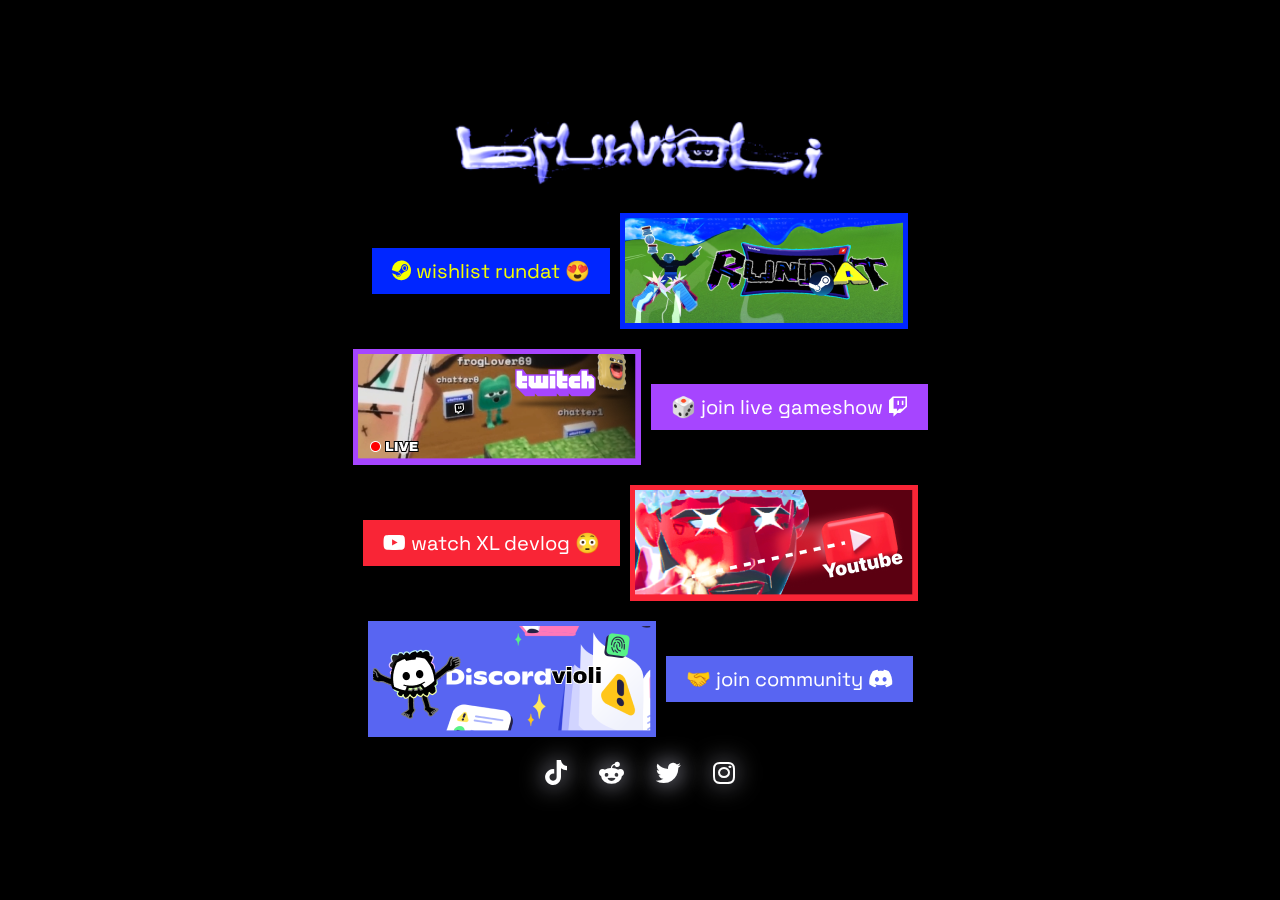
==== commit b7b6bd2d: "yes" ====
--- a/index.html
+++ b/index.html
@@ -81,7 +81,7 @@
 			/*font-weight: 700;*/
 			padding: 10px 20px;
 			background: #fff;
-			/*margin: 10px;*/
+			margin: 0 5px;
 			text-align: left;
 
 		}
@@ -99,17 +99,29 @@
 			color: #fff;
 			text-shadow: 0px 0px 25px #E8E8FF;
 		}
+		.cta-text
+		{
+
+		}
 		@media only screen and (max-width: 500px)
 		{
 			body{
 			display: block;
 			}
+			.cta-text{
+				order: 1;
+				width: 100%;
+			}
 			.cta{
 				flex-direction: column;
-				margin: 20px;
+				/*margin: 20px;*/
 			}
 			.cta div{
 				text-align: center;
+				margin: 5px 0;
+			}
+			.img img, .img{
+				width: 100%;
 			}
 		}
 	</style>
@@ -121,6 +133,26 @@
 
 		<div class="avatar"></div>
 		<img src="logo.png" style="width: 100%; max-width: 400px; text-align: center;">
+
+		<a href="https://store.steampowered.com/app/2492020/Rundat/" class="cta" style="color:#F6FF00;">
+			<div class="cta-text" style="background:#0026FF;"><i class="fa-brands fa-steam"></i> wishlist rundat 😍</div>
+			<div class="img" style="background:#0026FF;"><img src="steam.png"/></div>
+		</a>
+
+		<a href="https://www.twitch.tv/bruhvioli" class="cta">
+			<div class="img" style="background:#A645FF;"><img src="twitch.png"/></div>
+			<div class="cta-text" style="background:#A645FF;">🎲 join live gameshow <i class="fa-brands fa-twitch"></i></div>
+		</a>
+
+		<a href="https://www.youtube.com/bruhvioli" class="cta">
+			<div class="cta-text" style="background:#F92536;"><i class="fa-brands fa-youtube"></i> watch XL devlog 😳</div>
+			<div class="img" style="background:#F92536;"><img src="youtube.png"/></div>
+		</a>
+
+		<a href="https://discord.gg/h284WHE9gu" class="cta">
+			<div class="img" style="background:#5865F2;"><img src="discord.png"/></div>
+			<div class="cta-text" style="background:#5865F2;">🤝 join community <i class="fa-brands fa-discord"></i></div>
+		</a>
 
 		<div class="socials">
 			<!-- <a href="https://store.steampowered.com/app/2492020/Rundat/"><i class="fa-brands fa-steam"></i></a> -->
@@ -135,26 +167,6 @@
 			<a href="https://instagram.com/bruhvioli"><i class="fa-brands fa-instagram"></i></a>
 		</div>
 
-		<a href="https://store.steampowered.com/app/2492020/Rundat/" class="cta" style="color:#23D1FF;">
-			<div style="background:#2A4356;">wishlist on steam <i class="fa-brands fa-steam"></i> </div>
-			<div class="img" style="background:#2A4356;"><img src="steam.png"/></div>
-		</a>
-
-		<a href="https://www.twitch.tv/bruhvioli" class="cta">
-			<div class="img" style="background:#A645FF;"><img src="twitch.png"/></div>
-			<div style="background:#A645FF;">join live gameshows <i class="fa-brands fa-twitch"></i> </div>
-		</a>
-
-		<a href="https://www.youtube.com/bruhvioli" class="cta">
-			<div style="background:#F92536;">watch big devlogs <i class="fa-brands fa-youtube"></i> </div>
-			<div class="img" style="background:#F92536;"><img src="youtube.png"/></div>
-		</a>
-
-		<a href="https://discord.gg/h284WHE9gu" class="cta">
-			<div class="img" style="background:#5865F2;"><img src="discord.png"/></div>
-			<div style="background:#5865F2;">check latest news <i class="fa-brands fa-discord"></i> </div>
-		</a>
-
 	</div>
 </body>
 </html>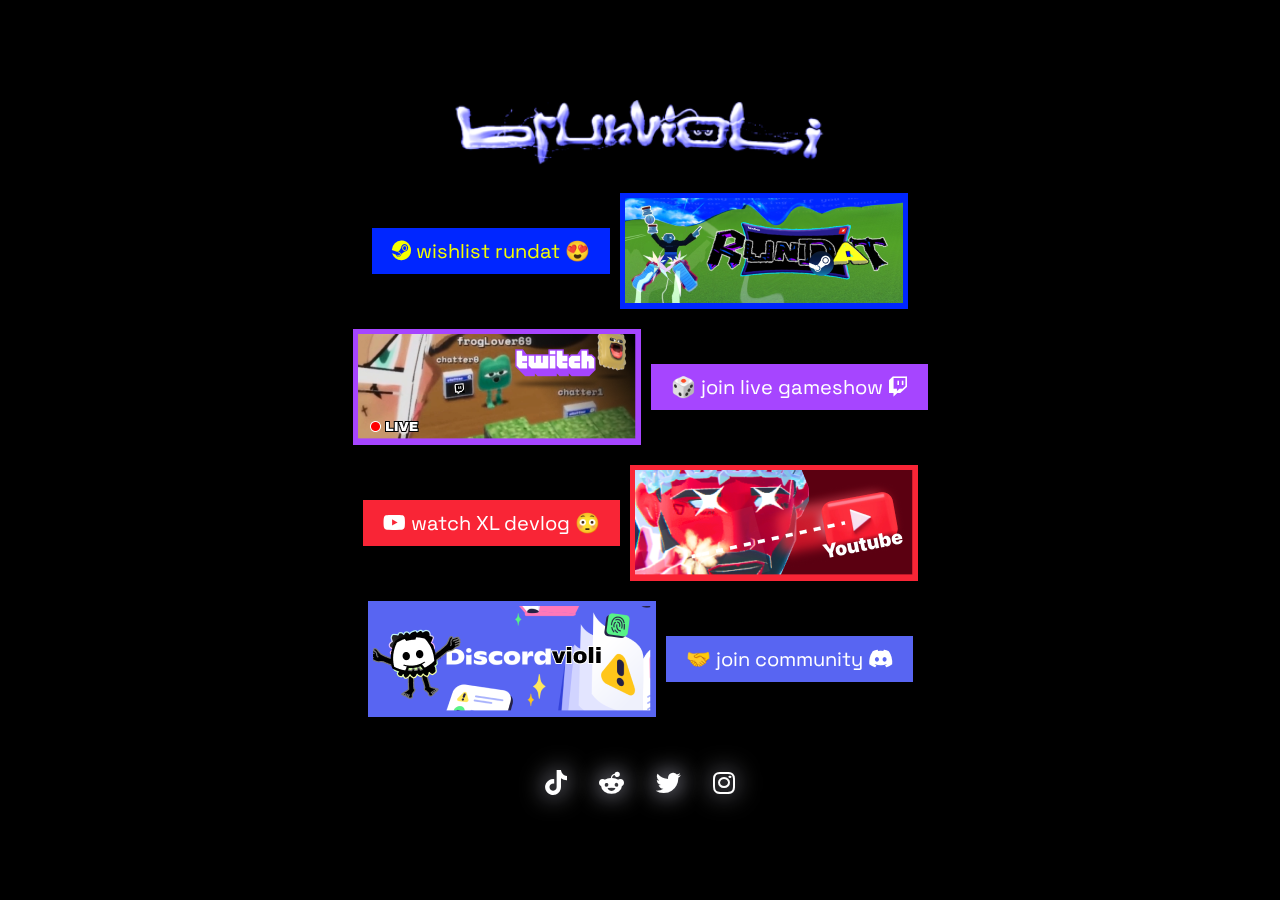
==== commit 0c08b223: "t" ====
--- a/index.html
+++ b/index.html
@@ -90,7 +90,7 @@
 			background: none;
 		}
 		.socials{
-			padding-bottom: 20px;
+			padding: 30px 0;
 		}
 		.socials a{
 			font-size: 25px;
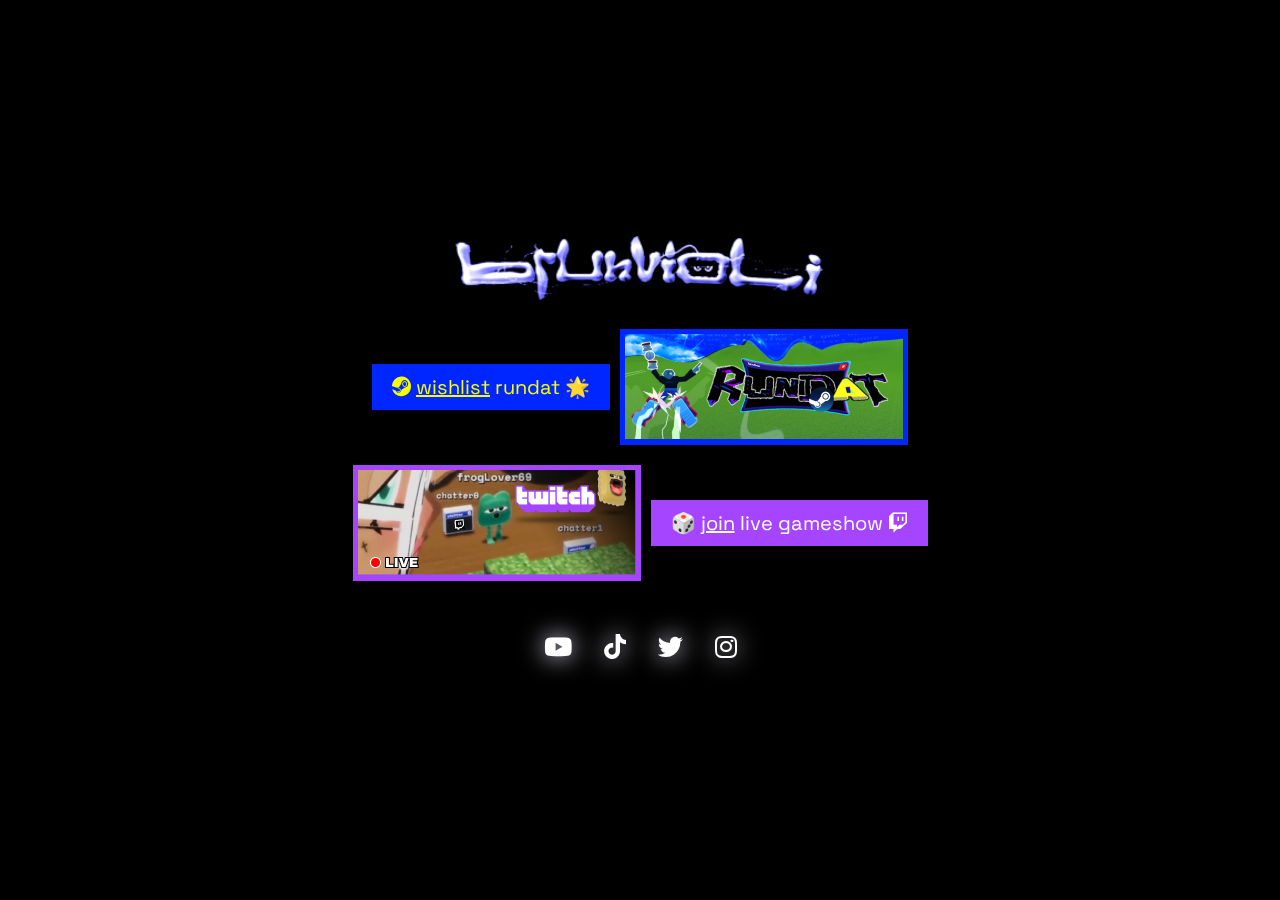
==== commit 05dc3d13: "Update index.html" ====
--- a/index.html
+++ b/index.html
@@ -135,33 +135,33 @@
 		<img src="logo.png" style="width: 100%; max-width: 400px; text-align: center;">
 
 		<a href="https://store.steampowered.com/app/2492020/Rundat/" class="cta" style="color:#F6FF00;">
-			<div class="cta-text" style="background:#0026FF;"><i class="fa-brands fa-steam"></i> wishlist rundat 😍</div>
+			<div class="cta-text" style="background:#0026FF;"><i class="fa-brands fa-steam"></i> <u>wishlist</u> rundat 🌟</div>
 			<div class="img" style="background:#0026FF;"><img src="steam.png"/></div>
 		</a>
 
 		<a href="https://www.twitch.tv/bruhvioli" class="cta">
 			<div class="img" style="background:#A645FF;"><img src="twitch.png"/></div>
-			<div class="cta-text" style="background:#A645FF;">🎲 join live gameshow <i class="fa-brands fa-twitch"></i></div>
+			<div class="cta-text" style="background:#A645FF;">🎲 <u>join</u> live gameshow <i class="fa-brands fa-twitch"></i></div>
 		</a>
 
-		<a href="https://www.youtube.com/bruhvioli" class="cta">
-			<div class="cta-text" style="background:#F92536;"><i class="fa-brands fa-youtube"></i> watch XL devlog 😳</div>
+		<!-- <a href="https://www.youtube.com/bruhvioli" class="cta">
+			<div class="cta-text" style="background:#F92536;"><i class="fa-brands fa-youtube"></i> <u>watch</u> XL devlog 😳</div>
 			<div class="img" style="background:#F92536;"><img src="youtube.png"/></div>
-		</a>
+		</a> -->
 
-		<a href="https://discord.gg/h284WHE9gu" class="cta">
+		<!-- <a href="https://discord.gg/h284WHE9gu" class="cta">
 			<div class="img" style="background:#5865F2;"><img src="discord.png"/></div>
-			<div class="cta-text" style="background:#5865F2;">🤝 join community <i class="fa-brands fa-discord"></i></div>
-		</a>
+			<div class="cta-text" style="background:#5865F2;">🤝 <u>join</u> community <i class="fa-brands fa-discord"></i></div>
+		</a> -->
 
 		<div class="socials">
 			<!-- <a href="https://store.steampowered.com/app/2492020/Rundat/"><i class="fa-brands fa-steam"></i></a> -->
 			<!-- <a href="https://www.twitch.tv/bruhvioli"><i class="fa-brands fa-twitch"></i></a> -->
-			<!-- <a href="https://www.youtube.com/bruhvioli"><i class="fa-brands fa-youtube"></i></a> -->
+			<a href="https://www.youtube.com/bruhvioli"><i class="fa-brands fa-youtube"></i></a>
 			<a href="https://tiktok.com/@bruhvioli"><i class="fa-brands fa-tiktok"></i></a>
 			<!-- <a href="https://discord.gg/h284WHE9gu"><i class="fa-brands fa-discord"></i></a> -->
 			<!-- <a href="https://soundcloud.com/bruhvioli"><i class="fa-brands fa-soundcloud"></i></a> -->
-			<a href="https://www.reddit.com/r/bruhvioli/"><i class="fa-brands fa-reddit-alien"></i></a>
+			<!-- <a href="https://www.reddit.com/r/bruhvioli/"><i class="fa-brands fa-reddit-alien"></i></a> -->
 			<!-- <a href="https://www.snapchat.com/add/bruhvioli"><i class="fa-brands fa-snapchat"></i></a> -->
 			<a href="https://twitter.com/bruhvioli"><i class="fa-brands fa-twitter"></i></a>
 			<a href="https://instagram.com/bruhvioli"><i class="fa-brands fa-instagram"></i></a>
